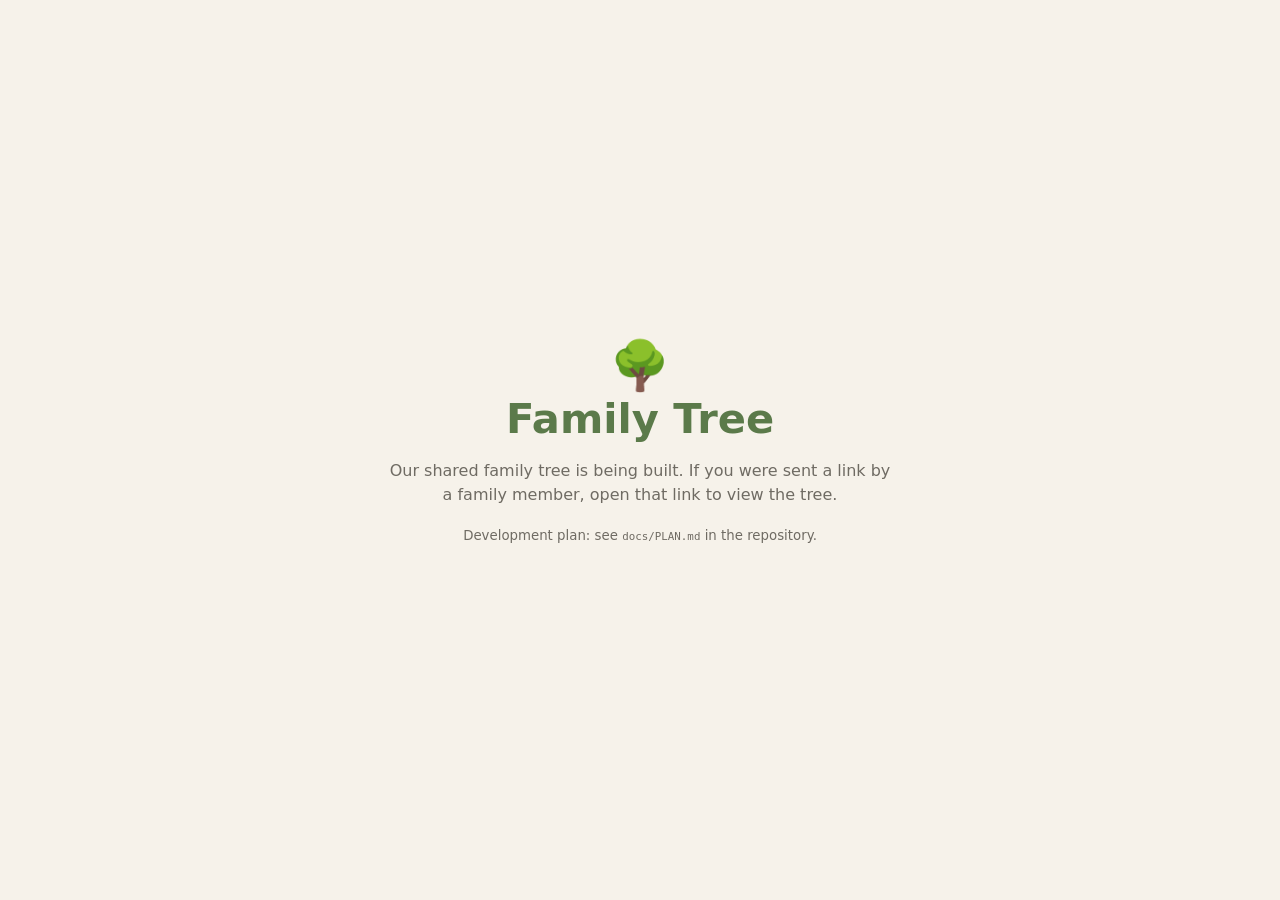
==== index.html @ 1dc8d679 "Scaffold FamilyTree: plan, data model, API contract, runbook, conventions" ====
<!DOCTYPE html>
<html lang="en">
<head>
  <meta charset="UTF-8" />
  <meta name="viewport" content="width=device-width, initial-scale=1" />
  <title>Family Tree</title>
  <style>
    :root { --bg: #f6f2ea; --ink: #2b2a27; --accent: #5b7a4a; --muted: #6f6b63; }
    * { box-sizing: border-box; }
    body { margin: 0; min-height: 100vh; display: grid; place-items: center; background: var(--bg); color: var(--ink);
           font-family: system-ui, -apple-system, "Segoe UI", Roboto, sans-serif; padding: 1.5rem; }
    main { max-width: 32rem; text-align: center; }
    h1 { font-size: clamp(1.8rem, 5vw, 2.6rem); margin: 0 0 .5rem; color: var(--accent); }
    p { line-height: 1.5; color: var(--muted); }
    .tree { font-size: 3rem; }
  </style>
</head>
<body data-page="home">
  <main>
    <div class="tree" aria-hidden="true">🌳</div>
    <h1>Family Tree</h1>
    <p>Our shared family tree is being built. If you were sent a link by a family member, open that link to view the tree.</p>
    <p><small>Development plan: see <code>docs/PLAN.md</code> in the repository.</small></p>
  </main>
</body>
</html>
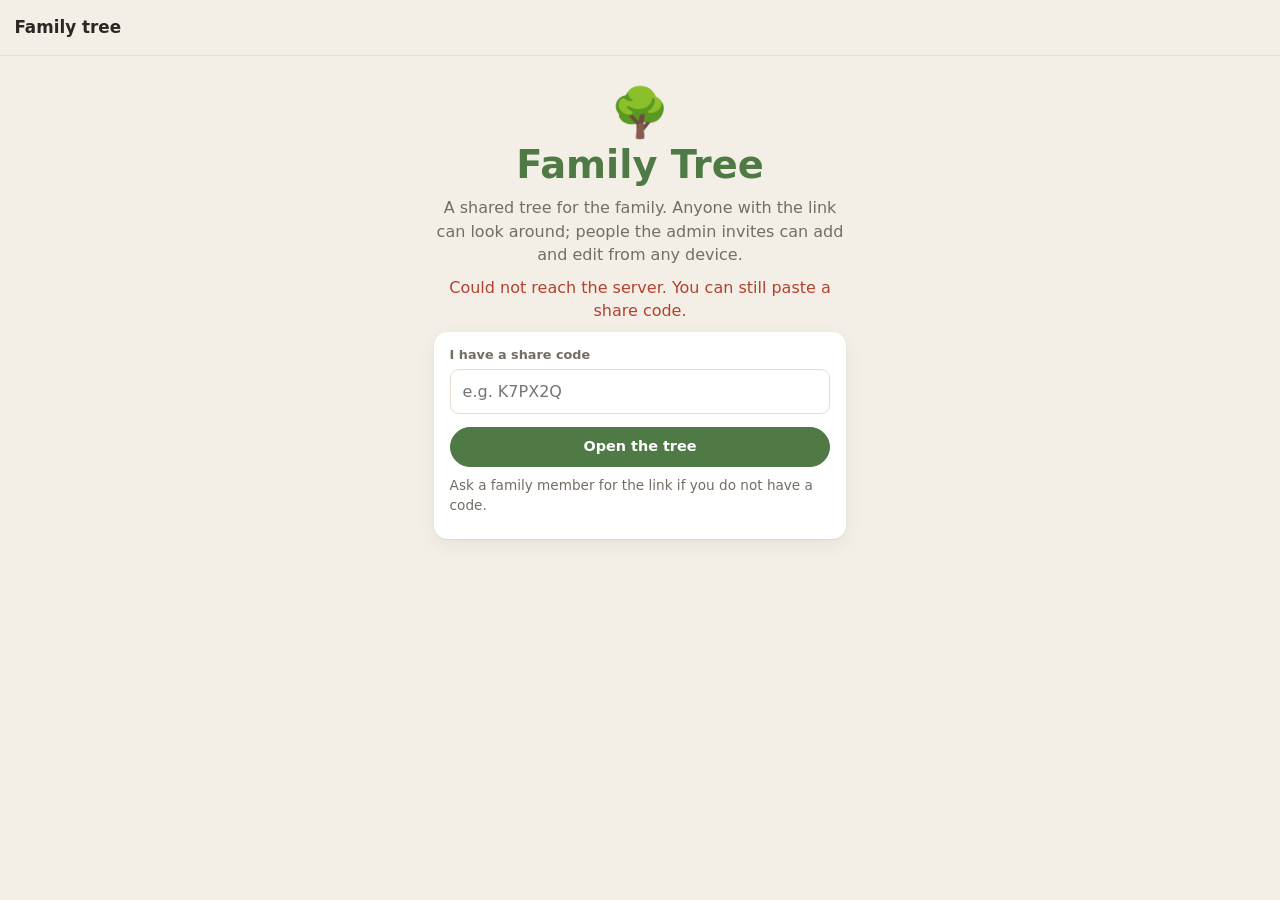
==== commit 698a000c: "Add Phase 0 scaffold: schema, API, and live page shell. EOF  Co-authored-by: Cursor <cursoragent@cur" ====
--- a/index.html
+++ b/index.html
@@ -2,25 +2,25 @@
 <html lang="en">
 <head>
   <meta charset="UTF-8" />
-  <meta name="viewport" content="width=device-width, initial-scale=1" />
+  <meta name="viewport" content="width=device-width, initial-scale=1, viewport-fit=cover" />
   <title>Family Tree</title>
-  <style>
-    :root { --bg: #f6f2ea; --ink: #2b2a27; --accent: #5b7a4a; --muted: #6f6b63; }
-    * { box-sizing: border-box; }
-    body { margin: 0; min-height: 100vh; display: grid; place-items: center; background: var(--bg); color: var(--ink);
-           font-family: system-ui, -apple-system, "Segoe UI", Roboto, sans-serif; padding: 1.5rem; }
-    main { max-width: 32rem; text-align: center; }
-    h1 { font-size: clamp(1.8rem, 5vw, 2.6rem); margin: 0 0 .5rem; color: var(--accent); }
-    p { line-height: 1.5; color: var(--muted); }
-    .tree { font-size: 3rem; }
-  </style>
+  <link rel="stylesheet" href="assets/css/style.css" />
 </head>
 <body data-page="home">
-  <main>
-    <div class="tree" aria-hidden="true">🌳</div>
-    <h1>Family Tree</h1>
-    <p>Our shared family tree is being built. If you were sent a link by a family member, open that link to view the tree.</p>
-    <p><small>Development plan: see <code>docs/PLAN.md</code> in the repository.</small></p>
-  </main>
+  <header class="app-header"></header>
+  <nav class="sidenav" aria-label="Main"></nav>
+
+  <main class="app-main"></main>
+
+  <nav class="tabbar" aria-label="Main"></nav>
+
+  <script src="assets/js/config/app-config.js"></script>
+  <script src="assets/js/utils/brief-message.js"></script>
+  <script src="assets/js/utils/api.js"></script>
+  <script src="assets/js/utils/tree-access.js"></script>
+  <script src="assets/js/utils/formatters.js"></script>
+  <script src="assets/js/components/shell.js"></script>
+  <script src="assets/js/pages/home.js"></script>
+  <script src="assets/js/main.js"></script>
 </body>
 </html>
--- a/assets/css/style.css
+++ b/assets/css/style.css
@@ -0,0 +1,489 @@
+/* FamilyTree styles – phone first, desktop at ≥ 760px */
+@import url('brief-message.css');
+
+:root {
+  --brief-msg-bg: rgba(42, 39, 36, 0.95);
+  --brief-msg-color: #fff;
+  --brief-msg-border: none;
+  --brief-msg-radius: 999px;
+  --brief-msg-padding: 0.4rem 0.8rem;
+  --brief-msg-font-size: 0.85rem;
+  --brief-msg-font-weight: 600;
+  --bg: #f4efe6;
+  --panel: #ffffff;
+  --panel-2: #faf7f1;
+  --ink: #2a2724;
+  --muted: #736d63;
+  --line: #e4ddd0;
+  --accent: #4f7a45;
+  --accent-ink: #ffffff;
+  --accent-soft: #e4eedf;
+  --warm: #b8623a;
+  --warm-soft: #f6e4da;
+  --male: #dbe7f3;
+  --male-ink: #2f5a86;
+  --female: #f5dfe4;
+  --female-ink: #8a3a52;
+  --unknown: #ebe7df;
+  --unknown-ink: #5d574d;
+  --danger: #b4402f;
+  --radius: 14px;
+  --radius-sm: 9px;
+  --shadow: 0 1px 2px rgba(40, 30, 10, 0.06), 0 6px 20px rgba(40, 30, 10, 0.06);
+  --font: system-ui, -apple-system, "Segoe UI", Roboto, "Helvetica Neue", sans-serif;
+  --header-h: 56px;
+  --tabbar-h: 62px;
+  --safe-b: env(safe-area-inset-bottom, 0px);
+}
+
+*, *::before, *::after { box-sizing: border-box; }
+html, body { margin: 0; padding: 0; }
+body {
+  background: var(--bg);
+  color: var(--ink);
+  font-family: var(--font);
+  font-size: 16px;
+  line-height: 1.45;
+  -webkit-text-size-adjust: 100%;
+  min-height: 100vh;
+}
+a { color: var(--accent); text-decoration: none; }
+a:hover { text-decoration: underline; }
+button { font: inherit; }
+h1, h2, h3 { margin: 0; line-height: 1.2; }
+h1 { font-size: 1.5rem; }
+h2 { font-size: 1.1rem; }
+h3 { font-size: .95rem; color: var(--muted); font-weight: 600; text-transform: uppercase; letter-spacing: .04em; }
+p { margin: 0 0 .6rem; }
+.muted { color: var(--muted); }
+.small { font-size: .85rem; }
+.hidden { display: none !important; }
+
+/* ---------- shell ---------- */
+.app-header {
+  position: sticky; top: 0; z-index: 30;
+  height: var(--header-h);
+  display: flex; align-items: center; gap: .6rem;
+  padding: 0 .9rem;
+  background: rgba(244, 239, 230, .92);
+  backdrop-filter: blur(8px);
+  border-bottom: 1px solid var(--line);
+}
+.app-header__title { font-weight: 700; font-size: 1.05rem; flex: 1; min-width: 0; white-space: nowrap; overflow: hidden; text-overflow: ellipsis; }
+.app-header__title small { display: block; font-weight: 500; font-size: .72rem; color: var(--muted); }
+.app-header__btn {
+  width: 40px; height: 40px; border-radius: 50%; border: none; background: transparent;
+  display: grid; place-items: center; cursor: pointer; color: var(--ink); font-size: 1.15rem;
+}
+.app-header__btn:hover { background: rgba(0,0,0,.05); }
+.me-chip {
+  display: inline-flex; align-items: center; gap: .4rem;
+  padding: .25rem .6rem .25rem .3rem; border-radius: 999px;
+  background: var(--panel); border: 1px solid var(--line); font-size: .8rem; font-weight: 600;
+  cursor: pointer; font-family: inherit; color: inherit;
+}
+.me-chip--guest { padding: .35rem .8rem; color: var(--accent); }
+.me-chip .avatar { width: 24px; height: 24px; font-size: .6rem; }
+
+.app-main {
+  padding: 1rem .9rem calc(var(--tabbar-h) + var(--safe-b) + 1rem);
+  max-width: 1100px; margin: 0 auto; width: 100%; min-width: 0;
+}
+html, body { overflow-x: hidden; }
+.app-main--flush { padding: 0 0 calc(var(--tabbar-h) + var(--safe-b)); max-width: none; }
+
+.tabbar {
+  position: fixed; left: 0; right: 0; bottom: 0; z-index: 30;
+  height: calc(var(--tabbar-h) + var(--safe-b));
+  padding-bottom: var(--safe-b);
+  display: grid; grid-template-columns: repeat(5, 1fr);
+  background: var(--panel); border-top: 1px solid var(--line);
+}
+.tabbar a {
+  display: flex; flex-direction: column; align-items: center; justify-content: center; gap: 2px;
+  color: var(--muted); font-size: .68rem; font-weight: 600; text-decoration: none;
+}
+.tabbar a .ico { font-size: 1.25rem; line-height: 1; }
+.tabbar a.is-active { color: var(--accent); }
+.sidenav { display: none; }
+
+@media (min-width: 760px) {
+  body { display: grid; grid-template-columns: 232px minmax(0, 1fr); grid-template-rows: var(--header-h) 1fr; min-height: 100vh; }
+  .app-main { min-width: 0; }
+  .app-header { grid-column: 1 / -1; }
+  .sidenav {
+    display: flex; flex-direction: column; gap: .2rem;
+    padding: 1rem .7rem; border-right: 1px solid var(--line);
+    position: sticky; top: var(--header-h); height: calc(100vh - var(--header-h));
+  }
+  .sidenav a {
+    display: flex; align-items: center; gap: .7rem;
+    padding: .6rem .8rem; border-radius: var(--radius-sm);
+    color: var(--ink); font-weight: 600; text-decoration: none;
+  }
+  .sidenav a .ico { width: 1.4rem; text-align: center; }
+  .sidenav a:hover { background: rgba(0,0,0,.04); }
+  .sidenav a.is-active { background: var(--accent-soft); color: var(--accent); }
+  .sidenav__foot { margin-top: auto; font-size: .75rem; color: var(--muted); padding: .6rem .8rem; }
+  .tabbar { display: none; }
+  .app-main { padding: 1.4rem 1.6rem 2rem; }
+  .app-main--flush { padding: 0; }
+}
+
+/* ---------- primitives ---------- */
+.card {
+  background: var(--panel); border-radius: var(--radius); box-shadow: var(--shadow);
+  padding: .9rem 1rem; margin-bottom: .9rem;
+}
+.card__head { display: flex; align-items: center; justify-content: space-between; gap: .5rem; margin-bottom: .6rem; }
+.card__head h2, .card__head h3 { margin: 0; }
+
+.btn {
+  display: inline-flex; align-items: center; justify-content: center; gap: .4rem;
+  min-height: 40px; padding: .5rem .95rem; border-radius: 999px;
+  border: 1px solid var(--line); background: var(--panel); color: var(--ink);
+  font-weight: 600; font-size: .9rem; cursor: pointer; text-decoration: none; white-space: nowrap;
+}
+.btn:hover { background: var(--panel-2); text-decoration: none; }
+.btn--primary { background: var(--accent); border-color: var(--accent); color: var(--accent-ink); }
+.btn--primary:hover { background: #456b3c; }
+.btn--warm { background: var(--warm); border-color: var(--warm); color: #fff; }
+.btn--ghost { background: transparent; border-color: transparent; color: var(--accent); }
+.btn--danger { color: var(--danger); border-color: #e8c4bd; }
+.btn--sm { min-height: 32px; padding: .25rem .7rem; font-size: .8rem; }
+.btn--icon { width: 40px; padding: 0; border-radius: 50%; }
+.btn--block { width: 100%; }
+.btn-row { display: flex; flex-wrap: wrap; gap: .5rem; }
+.btn-row--end { justify-content: flex-end; }
+
+.chip {
+  display: inline-flex; align-items: center; gap: .3rem;
+  padding: .2rem .6rem; border-radius: 999px; font-size: .75rem; font-weight: 600;
+  background: var(--unknown); color: var(--unknown-ink); border: 1px solid transparent;
+}
+.chip--living { background: var(--accent-soft); color: var(--accent); }
+.chip--deceased { background: var(--unknown); color: var(--muted); }
+.chip--warm { background: var(--warm-soft); color: var(--warm); }
+.chip--male { background: var(--male); color: var(--male-ink); }
+.chip--female { background: var(--female); color: var(--female-ink); }
+.chip-row { display: flex; gap: .4rem; flex-wrap: nowrap; overflow-x: auto; padding-bottom: .3rem; scrollbar-width: none; }
+.chip-row::-webkit-scrollbar { display: none; }
+.chip-row .chip { cursor: pointer; background: var(--panel); border-color: var(--line); color: var(--ink); flex: 0 0 auto; min-height: 32px; padding: .3rem .8rem; }
+.chip-row .chip.is-active { background: var(--ink); color: #fff; border-color: var(--ink); }
+
+.avatar {
+  width: 44px; height: 44px; border-radius: 50%; flex: 0 0 auto;
+  display: inline-grid; place-items: center;
+  font-weight: 700; font-size: .95rem; letter-spacing: .02em;
+  background: var(--unknown); color: var(--unknown-ink);
+  position: relative; overflow: hidden;
+}
+.avatar--M { background: var(--male); color: var(--male-ink); }
+.avatar--F { background: var(--female); color: var(--female-ink); }
+.avatar--lg { width: 84px; height: 84px; font-size: 1.6rem; }
+.avatar--xl { width: 112px; height: 112px; font-size: 2.1rem; }
+.avatar--sm { width: 32px; height: 32px; font-size: .7rem; }
+.avatar--photo { background: linear-gradient(145deg, hsl(var(--h, 200) 45% 72%), hsl(var(--h, 200) 40% 48%)); color: rgba(255,255,255,.92); text-shadow: 0 1px 2px rgba(0,0,0,.25); }
+.avatar--photo::after { content: ""; position: absolute; inset: 0; background: radial-gradient(circle at 50% 38%, rgba(255,255,255,.18), transparent 40%); }
+
+.search {
+  display: flex; align-items: center; gap: .5rem;
+  background: var(--panel); border: 1px solid var(--line); border-radius: 999px;
+  padding: .3rem .4rem .3rem .9rem; box-shadow: var(--shadow);
+}
+.search input { flex: 1; min-width: 0; border: none; outline: none; background: transparent; font: inherit; font-size: 1rem; padding: .4rem 0; }
+.search .ico { color: var(--muted); }
+
+.person-row {
+  display: flex; align-items: center; gap: .75rem;
+  padding: .6rem .2rem; border-bottom: 1px solid var(--line);
+  color: inherit; text-decoration: none;
+}
+.person-row:last-child { border-bottom: none; }
+.person-row:hover { text-decoration: none; background: var(--panel-2); border-radius: var(--radius-sm); }
+.person-row__body { flex: 1; min-width: 0; display: block; }
+.person-row__name { display: block; font-weight: 600; white-space: nowrap; overflow: hidden; text-overflow: ellipsis; }
+.person-row__meta { display: block; font-size: .8rem; color: var(--muted); white-space: nowrap; overflow: hidden; text-overflow: ellipsis; }
+.person-row__tag { font-size: .72rem; color: var(--muted); flex: 0 0 auto; text-align: right; }
+.person-row__chev { color: #c2bbae; flex: 0 0 auto; }
+
+.list-head { display: flex; justify-content: space-between; align-items: baseline; margin: .9rem 0 .3rem; }
+.list-head h3 { margin: 0; }
+
+.stat-grid { display: grid; grid-template-columns: repeat(2, 1fr); gap: .6rem; }
+.stat { background: var(--panel); border-radius: var(--radius); box-shadow: var(--shadow); padding: .8rem .9rem; }
+.stat__n { font-size: 1.6rem; font-weight: 800; line-height: 1; }
+.stat__l { font-size: .78rem; color: var(--muted); margin-top: .2rem; }
+@media (min-width: 760px) { .stat-grid { grid-template-columns: repeat(4, 1fr); } }
+
+.two-col { display: grid; gap: .9rem; }
+@media (min-width: 900px) { .two-col { grid-template-columns: 1.3fr 1fr; align-items: start; } }
+
+.empty { color: var(--muted); font-size: .9rem; padding: .4rem 0; }
+
+/* ---------- forms ---------- */
+.field { display: flex; flex-direction: column; gap: .3rem; margin-bottom: .8rem; }
+.field label { font-size: .8rem; font-weight: 600; color: var(--muted); }
+.field input[type="text"], .field input[type="search"], .field input[type="password"], .field select, .field textarea {
+  font: inherit; font-size: 1rem; padding: .6rem .75rem; border-radius: var(--radius-sm);
+  border: 1px solid var(--line); background: var(--panel); color: var(--ink); width: 100%;
+}
+.field input:focus, .field textarea:focus, .field select:focus { outline: 2px solid var(--accent-soft); border-color: var(--accent); }
+.field .hint { font-size: .75rem; color: var(--muted); }
+.field-row { display: grid; grid-template-columns: 1fr 1fr; gap: .6rem; }
+.seg { display: inline-flex; border: 1px solid var(--line); border-radius: 999px; overflow: hidden; background: var(--panel); }
+.seg button { border: none; background: transparent; padding: .45rem .9rem; font-weight: 600; cursor: pointer; color: var(--muted); min-height: 38px; }
+.seg button[aria-pressed="true"] { background: var(--ink); color: #fff; }
+.seg--block { display: flex; } .seg--block button { flex: 1; }
+.toggle { display: flex; align-items: center; justify-content: space-between; gap: .8rem; padding: .5rem 0; }
+.switch { width: 46px; height: 28px; border-radius: 999px; background: #d9d2c5; position: relative; border: none; cursor: pointer; flex: 0 0 auto; }
+.switch::after { content: ""; position: absolute; top: 3px; left: 3px; width: 22px; height: 22px; border-radius: 50%; background: #fff; transition: left .15s; box-shadow: 0 1px 2px rgba(0,0,0,.2); }
+.switch[aria-checked="true"] { background: var(--accent); }
+.switch[aria-checked="true"]::after { left: 21px; }
+
+/* ---------- sheet / dialog ---------- */
+.sheet-backdrop { position: fixed; inset: 0; background: rgba(30, 25, 15, .45); z-index: 60; display: flex; align-items: flex-end; justify-content: center; animation: fade .15s ease-out; }
+.sheet {
+  background: var(--panel); width: 100%; max-height: 92vh; overflow: auto;
+  border-radius: 20px 20px 0 0; padding: .6rem 1rem calc(1rem + var(--safe-b));
+  animation: up .2s ease-out;
+}
+.sheet__grab { width: 40px; height: 4px; border-radius: 2px; background: #d9d2c5; margin: .2rem auto .8rem; }
+.sheet__head { display: flex; align-items: center; justify-content: space-between; gap: .5rem; margin-bottom: .8rem; }
+.sheet__head h2 { font-size: 1.15rem; }
+.sheet__foot { display: flex; gap: .5rem; justify-content: flex-end; margin-top: .6rem; position: sticky; bottom: 0; background: var(--panel); padding-top: .5rem; }
+@media (min-width: 760px) {
+  .sheet-backdrop { align-items: center; }
+  .sheet { width: min(560px, 92vw); border-radius: var(--radius); padding: 1.2rem 1.4rem; max-height: 86vh; }
+  .sheet__grab { display: none; }
+}
+@keyframes up { from { transform: translateY(30px); opacity: .6; } to { transform: none; opacity: 1; } }
+@keyframes fade { from { opacity: 0; } to { opacity: 1; } }
+
+.brief {
+  position: fixed; z-index: 90; transform: translate(-50%, -100%);
+  background: rgba(42, 39, 36, .95); color: #fff; padding: .4rem .8rem; border-radius: 999px;
+  font-size: .85rem; font-weight: 600; pointer-events: none; white-space: nowrap;
+  animation: fade .12s ease-out;
+}
+.brief--fading { opacity: 0; transition: opacity .25s; }
+
+/* ---------- FAB ---------- */
+.fab {
+  position: fixed; right: 1rem; bottom: calc(var(--tabbar-h) + var(--safe-b) + 1rem); z-index: 25;
+  width: 56px; height: 56px; border-radius: 50%; border: none; background: var(--accent); color: #fff;
+  font-size: 1.8rem; line-height: 1; box-shadow: 0 6px 18px rgba(79, 122, 69, .4); cursor: pointer;
+}
+@media (min-width: 760px) { .fab { bottom: 1.5rem; right: 1.5rem; } }
+
+/* ---------- home ---------- */
+.hero-me { display: flex; align-items: center; gap: .9rem; }
+.hero-me__body { flex: 1; min-width: 0; }
+.hero-me__name { font-weight: 700; font-size: 1.05rem; }
+.quick-grid { display: grid; grid-template-columns: repeat(4, 1fr); gap: .5rem; margin-top: .8rem; }
+.quick {
+  display: flex; flex-direction: column; align-items: center; gap: .3rem; padding: .7rem .3rem;
+  border-radius: var(--radius-sm); background: var(--panel-2); color: var(--ink); text-decoration: none;
+  font-size: .72rem; font-weight: 600; text-align: center; border: 1px solid var(--line);
+}
+.quick:hover { text-decoration: none; background: var(--accent-soft); }
+.quick .ico { font-size: 1.4rem; }
+.search-results { position: absolute; left: 0; right: 0; top: calc(100% + .4rem); background: var(--panel); border-radius: var(--radius); box-shadow: var(--shadow); padding: .3rem .6rem; z-index: 20; max-height: 60vh; overflow: auto; }
+.search-wrap { position: relative; margin-bottom: 1rem; }
+
+.change { display: flex; gap: .7rem; padding: .55rem 0; border-bottom: 1px solid var(--line); align-items: flex-start; }
+.change:last-child { border-bottom: none; }
+.change__who { width: 32px; height: 32px; border-radius: 50%; display: grid; place-items: center; font-size: .75rem; font-weight: 700; background: var(--accent-soft); color: var(--accent); flex: 0 0 auto; }
+.change__body { flex: 1; min-width: 0; font-size: .9rem; }
+.change__meta { font-size: .75rem; color: var(--muted); }
+
+.onday { display: flex; gap: .7rem; align-items: center; padding: .5rem 0; border-bottom: 1px solid var(--line); }
+.onday:last-child { border-bottom: none; }
+.onday__year { font-weight: 800; color: var(--warm); min-width: 3rem; }
+
+/* ---------- people list ---------- */
+.people-toolbar { display: flex; flex-direction: column; gap: .6rem; margin-bottom: .6rem; position: sticky; top: var(--header-h); background: var(--bg); padding: .4rem 0 .5rem; z-index: 10; }
+.people-layout { display: grid; grid-template-columns: 1fr; gap: 0; }
+.alpha-index { display: none; }
+@media (min-width: 760px) {
+  .people-layout { grid-template-columns: 1fr 2rem; }
+  .alpha-index { display: flex; flex-direction: column; align-items: center; position: sticky; top: calc(var(--header-h) + 7rem); height: fit-content; gap: 0; font-size: .7rem; font-weight: 700; }
+  .alpha-index a { color: var(--muted); padding: .05rem .3rem; }
+  .alpha-index a:hover { color: var(--accent); text-decoration: none; }
+}
+.letter-head { font-weight: 800; color: var(--accent); margin: 1rem 0 .2rem; font-size: 1rem; }
+.sort-row { display: flex; justify-content: space-between; align-items: center; font-size: .8rem; color: var(--muted); }
+
+/* ---------- person profile ---------- */
+.profile-hero { display: flex; gap: 1rem; align-items: flex-start; }
+.profile-hero__body { flex: 1; min-width: 0; }
+.profile-hero h1 { font-size: 1.45rem; }
+.profile-hero__life { color: var(--muted); font-size: .92rem; margin: .25rem 0 .5rem; }
+.profile-actions { display: flex; gap: .5rem; overflow-x: auto; padding: .2rem 0 .4rem; scrollbar-width: none; margin-top: .6rem; }
+.profile-actions::-webkit-scrollbar { display: none; }
+.profile-actions .btn { flex: 0 0 auto; }
+.tabs { display: flex; border-bottom: 1px solid var(--line); margin: .4rem 0 .9rem; position: sticky; top: var(--header-h); background: var(--bg); z-index: 9; }
+.tabs button { flex: 1; border: none; background: transparent; padding: .7rem .3rem; font-weight: 600; color: var(--muted); border-bottom: 3px solid transparent; cursor: pointer; }
+.tabs button[aria-selected="true"] { color: var(--accent); border-bottom-color: var(--accent); }
+.profile-grid > section { display: none; }
+.profile-grid > section.is-active { display: block; }
+@media (min-width: 900px) {
+  .tabs { display: none; }
+  .profile-grid { display: grid; grid-template-columns: 1fr 1fr; gap: 0 1rem; align-items: start; }
+  .profile-grid > section { display: block; }
+  .profile-grid > section[data-tab="family"] { grid-column: 1; grid-row: 1 / span 2; }
+  .profile-grid > section[data-tab="timeline"] { grid-column: 2; }
+  .profile-grid > section[data-tab="photos"] { grid-column: 2; }
+  .profile-grid > section[data-tab="notes"] { grid-column: 1; }
+}
+.fam-group { margin-bottom: .9rem; }
+.fam-group__title { display: flex; justify-content: space-between; align-items: center; margin-bottom: .2rem; }
+.fam-group__title h3 { margin: 0; }
+.fam-union { font-size: .85rem; color: var(--muted); margin: .2rem 0 .3rem; display: flex; gap: .4rem; align-items: center; }
+.add-link { display: inline-flex; align-items: center; gap: .3rem; font-size: .82rem; font-weight: 600; color: var(--accent); background: none; border: 1px dashed #bcd2b4; border-radius: 999px; padding: .3rem .7rem; cursor: pointer; }
+.add-link:hover { background: var(--accent-soft); }
+
+.timeline { list-style: none; margin: 0; padding: 0; position: relative; }
+.timeline::before { content: ""; position: absolute; left: 3.4rem; top: .4rem; bottom: .4rem; width: 2px; background: var(--line); }
+.tl { display: grid; grid-template-columns: 3rem 1.1rem 1fr; gap: .4rem; padding: .45rem 0; align-items: start; }
+.tl__year { font-weight: 800; font-size: .85rem; text-align: right; color: var(--warm); padding-top: .1rem; }
+.tl__dot { width: 12px; height: 12px; border-radius: 50%; background: var(--panel); border: 3px solid var(--accent); margin-top: .35rem; justify-self: center; position: relative; z-index: 1; }
+.tl--media .tl__dot { border-color: var(--warm); }
+.tl__title { font-weight: 600; font-size: .92rem; }
+.tl__meta { font-size: .8rem; color: var(--muted); }
+
+.media-grid { display: grid; grid-template-columns: repeat(3, 1fr); gap: .4rem; }
+@media (min-width: 560px) { .media-grid { grid-template-columns: repeat(4, 1fr); } }
+@media (min-width: 900px) { .media-grid { grid-template-columns: repeat(5, 1fr); gap: .6rem; } }
+.media-grid--wide { grid-template-columns: repeat(2, 1fr); }
+@media (min-width: 560px) { .media-grid--wide { grid-template-columns: repeat(3, 1fr); } }
+@media (min-width: 900px) { .media-grid--wide { grid-template-columns: repeat(4, 1fr); } }
+.tile {
+  aspect-ratio: 1; border-radius: var(--radius-sm); overflow: hidden; position: relative; cursor: pointer; border: none; padding: 0;
+  background: linear-gradient(160deg, hsl(var(--h, 200) 40% 78%), hsl(var(--h, 200) 35% 50%));
+  color: #fff; display: flex; flex-direction: column; justify-content: flex-end; text-align: left;
+}
+.tile--doc { background: linear-gradient(160deg, #f1e7d0, #c9b995); color: #3c3225; }
+.tile__ico { position: absolute; top: 50%; left: 50%; transform: translate(-50%, -60%); font-size: 2rem; opacity: .85; }
+.tile__cap { padding: .35rem .45rem; font-size: .7rem; font-weight: 600; background: linear-gradient(transparent, rgba(0,0,0,.45)); line-height: 1.2; }
+.tile--doc .tile__cap { background: linear-gradient(transparent, rgba(60,50,37,.35)); color: #fff; }
+.tile__kind { position: absolute; top: .35rem; left: .35rem; font-size: .62rem; font-weight: 700; padding: .1rem .4rem; border-radius: 999px; background: rgba(255,255,255,.85); color: var(--ink); }
+
+.note { padding: .6rem .7rem; border-radius: var(--radius-sm); background: var(--panel-2); margin-bottom: .5rem; border-left: 3px solid var(--line); }
+.note--research { border-left-color: var(--male-ink); }
+.note--todo { border-left-color: var(--warm); }
+.note__meta { font-size: .75rem; color: var(--muted); margin-top: .3rem; }
+.note__kind { font-size: .68rem; font-weight: 700; text-transform: uppercase; letter-spacing: .05em; color: var(--muted); }
+
+.rel-result { text-align: center; padding: .6rem 0 .2rem; }
+.rel-result__term { font-size: 1.3rem; font-weight: 800; color: var(--accent); }
+.rel-path { display: flex; flex-direction: column; gap: .2rem; margin-top: .8rem; }
+.rel-path__step { display: flex; align-items: center; gap: .6rem; font-size: .9rem; }
+.rel-path__arrow { color: var(--muted); font-size: .75rem; padding-left: 1rem; }
+
+/* ---------- tree page ---------- */
+.tree-page { display: flex; flex-direction: column; height: calc(100vh - var(--header-h) - var(--tabbar-h) - var(--safe-b)); }
+@media (min-width: 760px) { .tree-page { height: calc(100vh - var(--header-h)); } }
+.tree-toolbar { display: flex; flex-wrap: wrap; gap: .5rem; align-items: center; padding: .6rem .9rem; border-bottom: 1px solid var(--line); background: var(--bg); }
+.tree-toolbar .seg button { padding: .4rem .7rem; font-size: .85rem; }
+.tree-focus { display: inline-flex; align-items: center; gap: .4rem; background: var(--panel); border: 1px solid var(--line); border-radius: 999px; padding: .2rem .7rem .2rem .25rem; font-weight: 600; font-size: .85rem; cursor: pointer; }
+.tree-focus .avatar { width: 28px; height: 28px; font-size: .65rem; }
+.stepper { display: inline-flex; align-items: center; border: 1px solid var(--line); border-radius: 999px; background: var(--panel); overflow: hidden; }
+.stepper button { border: none; background: transparent; width: 34px; height: 36px; cursor: pointer; font-size: 1.1rem; color: var(--ink); }
+.stepper span { font-size: .8rem; font-weight: 600; min-width: 4.4rem; text-align: center; }
+.chart-wrap { flex: 1; min-height: 0; position: relative; overflow: hidden; background: radial-gradient(circle at 1px 1px, #e3dccf 1px, transparent 1px) 0 0 / 22px 22px; }
+.chart-wrap svg { width: 100%; height: 100%; display: block; touch-action: none; cursor: grab; user-select: none; -webkit-user-select: none; }
+.chart-wrap svg:active { cursor: grabbing; }
+.chart-controls { position: absolute; right: .7rem; top: .7rem; display: flex; flex-direction: column; gap: .4rem; }
+.chart-controls .btn { width: 40px; height: 40px; padding: 0; border-radius: 50%; }
+.chart-info {
+  position: absolute; left: .7rem; right: .7rem; bottom: .7rem; background: var(--panel); border-radius: var(--radius); box-shadow: var(--shadow);
+  padding: .6rem .8rem; display: flex; align-items: center; gap: .7rem; animation: up .15s ease-out;
+}
+@media (min-width: 760px) { .chart-info { left: auto; width: 380px; } }
+.chart-info__body { flex: 1; min-width: 0; }
+.chart-info__name { font-weight: 700; }
+.legend { position: absolute; left: .7rem; top: .7rem; display: flex; gap: .6rem; font-size: .72rem; color: var(--muted); }
+.legend span::before { content: ""; display: inline-block; width: 10px; height: 10px; border-radius: 3px; margin-right: .3rem; vertical-align: -1px; }
+.legend .pat::before { background: var(--male); border: 1px solid var(--male-ink); }
+.legend .mat::before { background: var(--female); border: 1px solid var(--female-ink); }
+
+/* SVG node styles */
+.node { cursor: pointer; }
+.node rect { fill: #fff; stroke: #cfc7b8; stroke-width: 1.2; rx: 10; }
+.node--M rect { fill: var(--male); stroke: #9fb9d4; }
+.node--F rect { fill: var(--female); stroke: #d7a9b6; }
+.node--focus rect { stroke: var(--accent); stroke-width: 2.5; }
+.node--selected rect { stroke: var(--ink); stroke-width: 2.5; }
+.node text { font-family: var(--font); fill: var(--ink); pointer-events: none; }
+.node .n-name { font-size: 12.5px; font-weight: 700; }
+.node .n-years { font-size: 10.5px; fill: var(--muted); }
+.node--ph rect { fill: transparent; stroke: #bfb7a8; stroke-dasharray: 4 3; }
+.node--ph text { fill: var(--accent); font-size: 11px; font-weight: 600; }
+.edge { fill: none; stroke: #b9b0a0; stroke-width: 1.5; }
+.fan-sector { stroke: #fff; stroke-width: 1.5; cursor: pointer; }
+.fan-sector:hover { filter: brightness(.95); }
+.fan-text { font-family: var(--font); font-size: 11px; fill: var(--ink); pointer-events: none; }
+.fan-text--sm { font-size: 9.5px; }
+.fan-text--xs { font-size: 8px; }
+
+/* ---------- gallery ---------- */
+.gallery-toolbar { display: flex; flex-direction: column; gap: .6rem; margin-bottom: .8rem; }
+.lightbox { position: fixed; inset: 0; z-index: 70; background: rgba(20, 17, 12, .96); color: #fff; display: flex; flex-direction: column; animation: fade .15s ease-out; }
+.lightbox__top { display: flex; justify-content: space-between; align-items: center; padding: .6rem .8rem; }
+.lightbox__top .btn { background: rgba(255,255,255,.1); border-color: transparent; color: #fff; }
+.lightbox__stage { flex: 1; display: grid; place-items: center; padding: 0 .6rem; touch-action: pan-y; position: relative; }
+.lightbox__img { width: min(92vw, 720px); aspect-ratio: 4/3; border-radius: var(--radius); display: grid; place-items: center; font-size: 4rem; background: linear-gradient(160deg, hsl(var(--h, 200) 40% 70%), hsl(var(--h, 200) 35% 40%)); box-shadow: 0 20px 60px rgba(0,0,0,.5); }
+.lightbox__nav { position: absolute; top: 50%; transform: translateY(-50%); width: 48px; height: 48px; border-radius: 50%; border: none; background: rgba(255,255,255,.12); color: #fff; font-size: 1.4rem; cursor: pointer; display: none; }
+.lightbox__nav--l { left: .8rem; } .lightbox__nav--r { right: .8rem; }
+@media (min-width: 760px) { .lightbox__nav { display: block; } }
+.lightbox__info { padding: .8rem 1rem calc(1rem + var(--safe-b)); max-width: 760px; margin: 0 auto; width: 100%; }
+.lightbox__title { font-weight: 700; font-size: 1.05rem; }
+.lightbox__meta { color: rgba(255,255,255,.7); font-size: .85rem; margin: .2rem 0 .6rem; }
+.lightbox__people { display: flex; flex-wrap: wrap; gap: .4rem; }
+.lightbox__people a { background: rgba(255,255,255,.12); color: #fff; padding: .25rem .7rem; border-radius: 999px; font-size: .8rem; font-weight: 600; }
+.upload-drop { border: 2px dashed var(--line); border-radius: var(--radius); padding: 1.2rem; text-align: center; color: var(--muted); background: var(--panel-2); cursor: pointer; }
+.upload-preview { aspect-ratio: 4/3; border-radius: var(--radius-sm); margin-bottom: .8rem; display: grid; place-items: center; color: #fff; font-size: 2.5rem; background: linear-gradient(160deg, hsl(var(--h, 30) 40% 70%), hsl(var(--h, 30) 35% 45%)); }
+.people-pick { display: flex; flex-wrap: wrap; gap: .4rem; }
+.people-pick .chip { cursor: pointer; background: var(--panel); border-color: var(--line); color: var(--ink); min-height: 32px; }
+.people-pick .chip.is-active { background: var(--accent); color: #fff; border-color: var(--accent); }
+
+/* ---------- admin ---------- */
+.kv { display: grid; grid-template-columns: 1fr auto; gap: .5rem .8rem; align-items: center; padding: .5rem 0; border-bottom: 1px solid var(--line); }
+.kv:last-child { border-bottom: none; }
+.kv__k { font-weight: 600; font-size: .92rem; }
+.kv__v { font-size: .85rem; color: var(--muted); }
+.code { font-family: ui-monospace, Menlo, Consolas, monospace; font-weight: 700; letter-spacing: .12em; background: var(--panel-2); padding: .2rem .5rem; border-radius: 6px; border: 1px solid var(--line); }
+.bar { height: 10px; border-radius: 5px; background: var(--line); overflow: hidden; margin: .4rem 0; }
+.bar > span { display: block; height: 100%; background: var(--accent); }
+.contrib { display: flex; align-items: center; gap: .7rem; padding: .5rem 0; border-bottom: 1px solid var(--line); }
+.contrib:last-child { border-bottom: none; }
+.contrib__body { flex: 1; min-width: 0; }
+.diff { font-family: ui-monospace, Menlo, Consolas, monospace; font-size: .78rem; background: var(--panel-2); border-radius: var(--radius-sm); padding: .5rem .7rem; margin-top: .4rem; }
+.diff .del { color: var(--danger); text-decoration: line-through; }
+.diff .ins { color: var(--accent); }
+
+.banner { background: var(--warm-soft); color: var(--warm); border-radius: var(--radius-sm); padding: .5rem .8rem; font-size: .82rem; font-weight: 600; margin-bottom: .9rem; display: flex; justify-content: space-between; align-items: center; gap: .6rem; }
+.banner button { background: none; border: none; color: inherit; font-weight: 700; cursor: pointer; text-decoration: underline; }
+
+/* ---------- landing (no share code) ---------- */
+body.page-landing {
+  display: block;
+  grid-template-columns: none;
+}
+body.page-landing .sidenav,
+body.page-landing .tabbar,
+body.page-landing .fab { display: none !important; }
+body.page-landing .app-header { justify-content: center; }
+body.page-landing .app-main {
+  padding: 2rem 1.1rem 3rem;
+  max-width: 28rem;
+  margin: 0 auto;
+}
+.landing { text-align: center; }
+.landing .tree-mark { font-size: 3rem; line-height: 1; margin-bottom: .4rem; }
+.landing h1 { color: var(--accent); font-size: clamp(1.8rem, 5vw, 2.4rem); margin-bottom: .5rem; }
+.landing .card { text-align: left; }
+.codes-once { text-align: left; }
+.codes-once .kv { grid-template-columns: 7rem 1fr auto; }
+.phase-note { font-size: .85rem; color: var(--muted); margin-top: .8rem; }
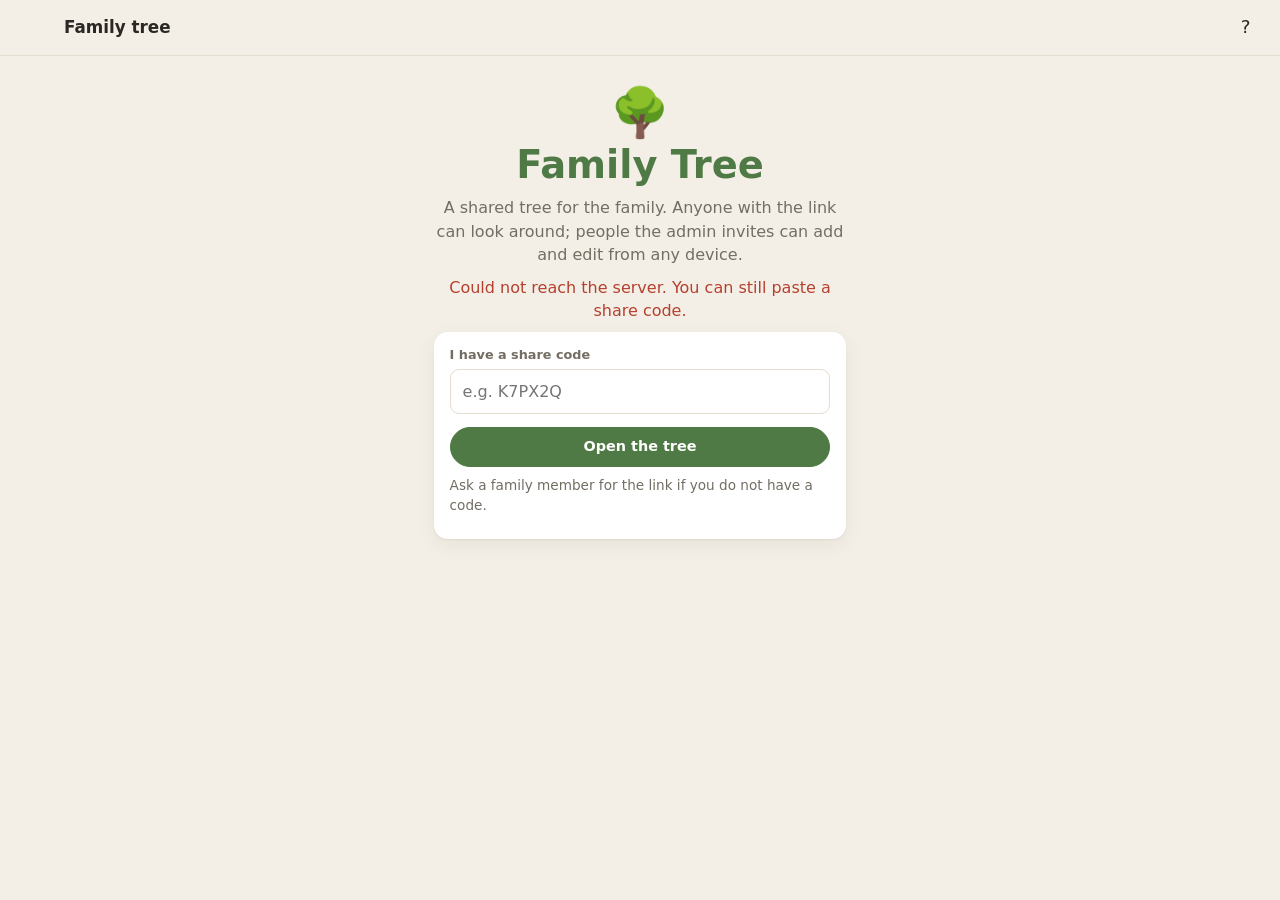
==== commit b49f6b14: "Add Phase 4 click-to-target help, and zoom/slide photos without moving lightbox chrome. Co-authored-" ====
--- a/index.html
+++ b/index.html
@@ -19,7 +19,11 @@
   <script src="assets/js/utils/api.js"></script>
   <script src="assets/js/utils/tree-access.js"></script>
   <script src="assets/js/utils/formatters.js"></script>
+  <script src="assets/js/utils/gen-date.js"></script>
+  <script src="assets/js/utils/confirm-dialog.js"></script>
+  <script src="assets/js/utils/help-catalog.js"></script>
   <script src="assets/js/components/shell.js"></script>
+  <script src="assets/js/components/contextual-help.js"></script>
   <script src="assets/js/pages/home.js"></script>
   <script src="assets/js/main.js"></script>
 </body>
--- a/assets/css/style.css
+++ b/assets/css/style.css
@@ -1,5 +1,6 @@
 /* FamilyTree styles – phone first, desktop at ≥ 760px */
 @import url('brief-message.css');
+@import url('contextual-help.css');
 
 :root {
   --brief-msg-bg: rgba(42, 39, 36, 0.95);
@@ -90,7 +91,7 @@
   max-width: 1100px; margin: 0 auto; width: 100%; min-width: 0;
 }
 html, body { overflow-x: hidden; }
-.app-main--flush { padding: 0 0 calc(var(--tabbar-h) + var(--safe-b)); max-width: none; }
+.app-main--flush { padding: 0; max-width: none; }
 
 .tabbar {
   position: fixed; left: 0; right: 0; bottom: 0; z-index: 30;
@@ -185,6 +186,8 @@
 .avatar--sm { width: 32px; height: 32px; font-size: .7rem; }
 .avatar--photo { background: linear-gradient(145deg, hsl(var(--h, 200) 45% 72%), hsl(var(--h, 200) 40% 48%)); color: rgba(255,255,255,.92); text-shadow: 0 1px 2px rgba(0,0,0,.25); }
 .avatar--photo::after { content: ""; position: absolute; inset: 0; background: radial-gradient(circle at 50% 38%, rgba(255,255,255,.18), transparent 40%); }
+.avatar--img { background-size: cover; background-position: center; background-repeat: no-repeat; color: transparent; }
+.avatar--img::after { display: none; }
 
 .search {
   display: flex; align-items: center; gap: .5rem;
@@ -242,7 +245,7 @@
 .switch[aria-checked="true"]::after { left: 21px; }
 
 /* ---------- sheet / dialog ---------- */
-.sheet-backdrop { position: fixed; inset: 0; background: rgba(30, 25, 15, .45); z-index: 60; display: flex; align-items: flex-end; justify-content: center; animation: fade .15s ease-out; }
+.sheet-backdrop { position: fixed; inset: 0; background: rgba(30, 25, 15, .45); z-index: 80; display: flex; align-items: flex-end; justify-content: center; animation: fade .15s ease-out; }
 .sheet {
   background: var(--panel); width: 100%; max-height: 92vh; overflow: auto;
   border-radius: 20px 20px 0 0; padding: .6rem 1rem calc(1rem + var(--safe-b));
@@ -251,7 +254,7 @@
 .sheet__grab { width: 40px; height: 4px; border-radius: 2px; background: #d9d2c5; margin: .2rem auto .8rem; }
 .sheet__head { display: flex; align-items: center; justify-content: space-between; gap: .5rem; margin-bottom: .8rem; }
 .sheet__head h2 { font-size: 1.15rem; }
-.sheet__foot { display: flex; gap: .5rem; justify-content: flex-end; margin-top: .6rem; position: sticky; bottom: 0; background: var(--panel); padding-top: .5rem; }
+.sheet__foot { display: flex; gap: .5rem; justify-content: flex-end; margin-top: .6rem; position: sticky; bottom: 0; background: var(--panel); padding-top: .5rem; flex-wrap: wrap; }
 @media (min-width: 760px) {
   .sheet-backdrop { align-items: center; }
   .sheet { width: min(560px, 92vw); border-radius: var(--radius); padding: 1.2rem 1.4rem; max-height: 86vh; }
@@ -289,6 +292,7 @@
 .quick:hover { text-decoration: none; background: var(--accent-soft); }
 .quick .ico { font-size: 1.4rem; }
 .search-results { position: absolute; left: 0; right: 0; top: calc(100% + .4rem); background: var(--panel); border-radius: var(--radius); box-shadow: var(--shadow); padding: .3rem .6rem; z-index: 20; max-height: 60vh; overflow: auto; }
+.search-results .person-row { padding-left: .2rem; padding-right: .2rem; }
 .search-wrap { position: relative; margin-bottom: 1rem; }
 
 .change { display: flex; gap: .7rem; padding: .55rem 0; border-bottom: 1px solid var(--line); align-items: flex-start; }
@@ -345,12 +349,29 @@
 
 .timeline { list-style: none; margin: 0; padding: 0; position: relative; }
 .timeline::before { content: ""; position: absolute; left: 3.4rem; top: .4rem; bottom: .4rem; width: 2px; background: var(--line); }
-.tl { display: grid; grid-template-columns: 3rem 1.1rem 1fr; gap: .4rem; padding: .45rem 0; align-items: start; }
+.tl { display: grid; grid-template-columns: 3rem 1.1rem 1fr; gap: .4rem; padding: .45rem 0; align-items: start; cursor: pointer; }
 .tl__year { font-weight: 800; font-size: .85rem; text-align: right; color: var(--warm); padding-top: .1rem; }
 .tl__dot { width: 12px; height: 12px; border-radius: 50%; background: var(--panel); border: 3px solid var(--accent); margin-top: .35rem; justify-self: center; position: relative; z-index: 1; }
+.tl--media { grid-template-columns: 3rem 1.1rem 1fr 44px; align-items: center; }
 .tl--media .tl__dot { border-color: var(--warm); }
+.tl__thumb { width: 44px; height: 44px; object-fit: cover; border-radius: 8px; background: #1c1915; }
 .tl__title { font-weight: 600; font-size: .92rem; }
 .tl__meta { font-size: .8rem; color: var(--muted); }
+.otd { display: flex; justify-content: space-between; gap: .7rem; align-items: baseline; padding: .5rem 0; border-bottom: 1px solid var(--line); color: inherit; text-decoration: none; }
+.otd--stack { flex-direction: column; align-items: flex-start; gap: .1rem; }
+.otd:last-child { border-bottom: none; }
+a.otd:hover { color: var(--accent); }
+.otd__year { font-weight: 800; color: var(--warm); min-width: 3.2rem; }
+.surname-index h3 { margin: .85rem 0 .15rem; font-size: .78rem; letter-spacing: .08em; color: var(--muted); }
+.surname-index__row {
+  display: flex; justify-content: space-between; align-items: center; width: 100%;
+  min-height: 44px; background: none; border: none; border-bottom: 1px solid var(--line);
+  font: inherit; color: inherit; cursor: pointer; text-align: left; padding: .15rem 0;
+}
+@media (min-width: 760px) {
+  .surname-index { columns: 2; column-gap: 2rem; }
+  .surname-index h3, .surname-index__row { break-inside: avoid; }
+}
 
 .media-grid { display: grid; grid-template-columns: repeat(3, 1fr); gap: .4rem; }
 @media (min-width: 560px) { .media-grid { grid-template-columns: repeat(4, 1fr); } }
@@ -367,7 +388,12 @@
 .tile__ico { position: absolute; top: 50%; left: 50%; transform: translate(-50%, -60%); font-size: 2rem; opacity: .85; }
 .tile__cap { padding: .35rem .45rem; font-size: .7rem; font-weight: 600; background: linear-gradient(transparent, rgba(0,0,0,.45)); line-height: 1.2; }
 .tile--doc .tile__cap { background: linear-gradient(transparent, rgba(60,50,37,.35)); color: #fff; }
-.tile__kind { position: absolute; top: .35rem; left: .35rem; font-size: .62rem; font-weight: 700; padding: .1rem .4rem; border-radius: 999px; background: rgba(255,255,255,.85); color: var(--ink); }
+.tile__kind { position: absolute; top: .35rem; left: .35rem; font-size: .62rem; font-weight: 700; padding: .1rem .4rem; border-radius: 999px; background: rgba(255,255,255,.85); color: var(--ink); z-index: 1; }
+.tile__img { position: absolute; inset: 0; width: 100%; height: 100%; object-fit: cover; }
+.tile--photo { background: #1c1915; }
+.tile--photo .tile__ico { display: none; }
+.tile__when { opacity: .8; font-weight: 500; }
+button.person-row { width: 100%; background: none; border: none; border-bottom: 1px solid var(--line); font: inherit; color: inherit; text-align: left; cursor: pointer; }
 
 .note { padding: .6rem .7rem; border-radius: var(--radius-sm); background: var(--panel-2); margin-bottom: .5rem; border-left: 3px solid var(--line); }
 .note--research { border-left-color: var(--male-ink); }
@@ -377,13 +403,24 @@
 
 .rel-result { text-align: center; padding: .6rem 0 .2rem; }
 .rel-result__term { font-size: 1.3rem; font-weight: 800; color: var(--accent); }
+.rel-chart { overflow-x: auto; margin: .5rem 0 .8rem; }
+.rel-chart svg { display: block; }
 .rel-path { display: flex; flex-direction: column; gap: .2rem; margin-top: .8rem; }
 .rel-path__step { display: flex; align-items: center; gap: .6rem; font-size: .9rem; }
 .rel-path__arrow { color: var(--muted); font-size: .75rem; padding-left: 1rem; }
 
 /* ---------- tree page ---------- */
-.tree-page { display: flex; flex-direction: column; height: calc(100vh - var(--header-h) - var(--tabbar-h) - var(--safe-b)); }
-@media (min-width: 760px) { .tree-page { height: calc(100vh - var(--header-h)); } }
+.tree-page {
+  display: flex; flex-direction: column;
+  height: calc(100vh - var(--header-h) - var(--tabbar-h) - var(--safe-b));
+  height: calc(100dvh - var(--header-h) - var(--tabbar-h) - var(--safe-b));
+}
+@media (min-width: 760px) {
+  .tree-page {
+    height: calc(100vh - var(--header-h));
+    height: calc(100dvh - var(--header-h));
+  }
+}
 .tree-toolbar { display: flex; flex-wrap: wrap; gap: .5rem; align-items: center; padding: .6rem .9rem; border-bottom: 1px solid var(--line); background: var(--bg); }
 .tree-toolbar .seg button { padding: .4rem .7rem; font-size: .85rem; }
 .tree-focus { display: inline-flex; align-items: center; gap: .4rem; background: var(--panel); border: 1px solid var(--line); border-radius: 999px; padding: .2rem .7rem .2rem .25rem; font-weight: 600; font-size: .85rem; cursor: pointer; }
@@ -397,10 +434,25 @@
 .chart-controls { position: absolute; right: .7rem; top: .7rem; display: flex; flex-direction: column; gap: .4rem; }
 .chart-controls .btn { width: 40px; height: 40px; padding: 0; border-radius: 50%; }
 .chart-info {
-  position: absolute; left: .7rem; right: .7rem; bottom: .7rem; background: var(--panel); border-radius: var(--radius); box-shadow: var(--shadow);
-  padding: .6rem .8rem; display: flex; align-items: center; gap: .7rem; animation: up .15s ease-out;
-}
-@media (min-width: 760px) { .chart-info { left: auto; width: 380px; } }
+  position: fixed; left: .7rem; right: .7rem;
+  bottom: calc(var(--tabbar-h) + var(--safe-b) + .7rem);
+  z-index: 25;
+  background: var(--panel); border-radius: var(--radius); box-shadow: var(--shadow);
+  padding: .6rem .8rem; display: flex; align-items: center; gap: .7rem; flex-wrap: wrap;
+  animation: up .15s ease-out;
+}
+.chart-info .btn-row { margin-left: auto; }
+@media (min-width: 760px) {
+  .chart-info {
+    position: absolute; left: auto; right: .7rem; bottom: .7rem; width: 380px; z-index: 5;
+  }
+}
+.chart-soon {
+  position: absolute; left: 50%; top: 40%; transform: translate(-50%, -50%);
+  z-index: 6; background: var(--panel); color: var(--ink);
+  border-radius: var(--radius); box-shadow: var(--shadow);
+  padding: .85rem 1.1rem; font-weight: 600; text-align: center; max-width: 16rem;
+}
 .chart-info__body { flex: 1; min-width: 0; }
 .chart-info__name { font-weight: 700; }
 .legend { position: absolute; left: .7rem; top: .7rem; display: flex; gap: .6rem; font-size: .72rem; color: var(--muted); }
@@ -424,26 +476,78 @@
 .fan-sector { stroke: #fff; stroke-width: 1.5; cursor: pointer; }
 .fan-sector:hover { filter: brightness(.95); }
 .fan-text { font-family: var(--font); font-size: 11px; fill: var(--ink); pointer-events: none; }
-.fan-text--sm { font-size: 9.5px; }
+.fan-text--sm { font-size: 9.5px; fill: var(--muted); }
 .fan-text--xs { font-size: 8px; }
+.fan-centre { fill: #fff; stroke: var(--accent); stroke-width: 2.5; }
+.edge--union { stroke: var(--warm); }
+.node-toggle { cursor: pointer; }
+.node-toggle__hit { fill: transparent; }
+.node-toggle__face { fill: #fff; stroke: var(--accent); stroke-width: 1.6; }
+.node-toggle .n-toggle { font-size: 11px; font-weight: 800; fill: var(--accent); }
 
 /* ---------- gallery ---------- */
 .gallery-toolbar { display: flex; flex-direction: column; gap: .6rem; margin-bottom: .8rem; }
 .lightbox { position: fixed; inset: 0; z-index: 70; background: rgba(20, 17, 12, .96); color: #fff; display: flex; flex-direction: column; animation: fade .15s ease-out; }
-.lightbox__top { display: flex; justify-content: space-between; align-items: center; padding: .6rem .8rem; }
+.lightbox__top { display: flex; justify-content: space-between; align-items: center; padding: .6rem .8rem; gap: .5rem; }
 .lightbox__top .btn { background: rgba(255,255,255,.1); border-color: transparent; color: #fff; }
-.lightbox__stage { flex: 1; display: grid; place-items: center; padding: 0 .6rem; touch-action: pan-y; position: relative; }
-.lightbox__img { width: min(92vw, 720px); aspect-ratio: 4/3; border-radius: var(--radius); display: grid; place-items: center; font-size: 4rem; background: linear-gradient(160deg, hsl(var(--h, 200) 40% 70%), hsl(var(--h, 200) 35% 40%)); box-shadow: 0 20px 60px rgba(0,0,0,.5); }
-.lightbox__nav { position: absolute; top: 50%; transform: translateY(-50%); width: 48px; height: 48px; border-radius: 50%; border: none; background: rgba(255,255,255,.12); color: #fff; font-size: 1.4rem; cursor: pointer; display: none; }
+.lightbox__stage {
+  flex: 1; position: relative; min-height: 0; overflow: hidden;
+  touch-action: none; user-select: none;
+}
+.lightbox__track { display: flex; height: 100%; will-change: transform; }
+.lightbox__slide {
+  flex: 0 0 100%; height: 100%; box-sizing: border-box;
+  display: grid; place-items: center; overflow: hidden; padding: .35rem .6rem;
+}
+.lightbox__frame {
+  position: relative; display: inline-block; line-height: 0;
+  max-width: 100%; max-height: 100%;
+}
+.lightbox__zoom { transform-origin: center center; will-change: transform; }
+.lightbox__frame.is-tagging { cursor: crosshair; }
+.lightbox__frame.is-tagging .lightbox__photo { outline: 2px dashed rgba(255,255,255,.55); outline-offset: 3px; }
+.lightbox__photo {
+  display: block; width: auto; height: auto;
+  max-width: min(92vw, 900px); max-height: min(58vh, 100%);
+  border-radius: var(--radius); box-shadow: 0 20px 60px rgba(0,0,0,.5); background: #111;
+  pointer-events: auto;
+}
+.lightbox__ph { font-size: 3rem; opacity: .5; }
+.lightbox__nav {
+  position: absolute; top: 50%; transform: translateY(-50%); z-index: 2;
+  width: 48px; height: 48px; border-radius: 50%; border: none;
+  background: rgba(255,255,255,.12); color: #fff; font-size: 1.4rem; cursor: pointer; display: none;
+}
 .lightbox__nav--l { left: .8rem; } .lightbox__nav--r { right: .8rem; }
+.lightbox__zoom-btns {
+  position: absolute; right: .7rem; bottom: .7rem; z-index: 2;
+  display: flex; flex-direction: column; gap: .4rem;
+}
+.lightbox__zoom-btns .btn {
+  width: 40px; height: 40px; padding: 0; border-radius: 50%;
+  background: rgba(255,255,255,.12); border: none; color: #fff;
+}
 @media (min-width: 760px) { .lightbox__nav { display: block; } }
-.lightbox__info { padding: .8rem 1rem calc(1rem + var(--safe-b)); max-width: 760px; margin: 0 auto; width: 100%; }
+.lightbox__info { padding: .8rem 1rem calc(1rem + var(--safe-b)); max-width: 760px; margin: 0 auto; width: 100%; overflow: auto; max-height: 38vh; }
 .lightbox__title { font-weight: 700; font-size: 1.05rem; }
-.lightbox__meta { color: rgba(255,255,255,.7); font-size: .85rem; margin: .2rem 0 .6rem; }
-.lightbox__people { display: flex; flex-wrap: wrap; gap: .4rem; }
-.lightbox__people a { background: rgba(255,255,255,.12); color: #fff; padding: .25rem .7rem; border-radius: 999px; font-size: .8rem; font-weight: 600; }
+.lightbox__meta { color: rgba(255,255,255,.7); font-size: .85rem; margin: .2rem 0 .4rem; }
+.lightbox__caption { margin: 0 0 .6rem; color: rgba(255,255,255,.88); }
+.lightbox__label { font-size: .72rem; font-weight: 700; letter-spacing: .04em; text-transform: uppercase; color: rgba(255,255,255,.55); margin-bottom: .35rem; }
+.lightbox__people { display: flex; flex-wrap: wrap; gap: .4rem; align-items: center; }
+.lightbox__person { display: inline-flex; flex-wrap: wrap; gap: .25rem; align-items: center; }
+.lightbox__people a, .lightbox__pill { background: rgba(255,255,255,.12); color: #fff; padding: .25rem .7rem; border-radius: 999px; font-size: .8rem; font-weight: 600; border: none; }
+.lightbox__pill { cursor: pointer; font: inherit; }
+.lightbox__none { opacity: .65; }
+.lightbox__actions { margin-top: .8rem; }
+.face-tag { position: absolute; border: 2px solid #fff; box-shadow: 0 0 0 1px rgba(0,0,0,.5); border-radius: 4px; background: transparent; padding: 0; cursor: pointer; }
+.face-tag span { position: absolute; left: 0; top: 100%; margin-top: 2px; background: rgba(0,0,0,.75); color: #fff; font-size: .72rem; font-weight: 600; line-height: 1.3; padding: .05rem .35rem; border-radius: 4px; white-space: nowrap; }
+body.lightbox-open { overflow: hidden; }
 .upload-drop { border: 2px dashed var(--line); border-radius: var(--radius); padding: 1.2rem; text-align: center; color: var(--muted); background: var(--panel-2); cursor: pointer; }
-.upload-preview { aspect-ratio: 4/3; border-radius: var(--radius-sm); margin-bottom: .8rem; display: grid; place-items: center; color: #fff; font-size: 2.5rem; background: linear-gradient(160deg, hsl(var(--h, 30) 40% 70%), hsl(var(--h, 30) 35% 45%)); }
+.upload-preview { aspect-ratio: 4/3; border-radius: var(--radius-sm); margin: .8rem 0; display: grid; place-items: center; overflow: hidden; background: #1c1915; }
+.upload-preview[hidden], .checkline[hidden], #upForm[hidden] { display: none; }
+.upload-preview img { width: 100%; height: 100%; object-fit: contain; }
+.file-btn input { position: absolute; width: 1px; height: 1px; overflow: hidden; clip: rect(0 0 0 0); }
+.checkline { display: flex; align-items: center; gap: .5rem; margin: .2rem 0 .4rem; font-size: .92rem; }
 .people-pick { display: flex; flex-wrap: wrap; gap: .4rem; }
 .people-pick .chip { cursor: pointer; background: var(--panel); border-color: var(--line); color: var(--ink); min-height: 32px; }
 .people-pick .chip.is-active { background: var(--accent); color: #fff; border-color: var(--accent); }
@@ -474,7 +578,7 @@
 body.page-landing .sidenav,
 body.page-landing .tabbar,
 body.page-landing .fab { display: none !important; }
-body.page-landing .app-header { justify-content: center; }
+body.page-landing .app-header { justify-content: flex-start; }
 body.page-landing .app-main {
   padding: 2rem 1.1rem 3rem;
   max-width: 28rem;
